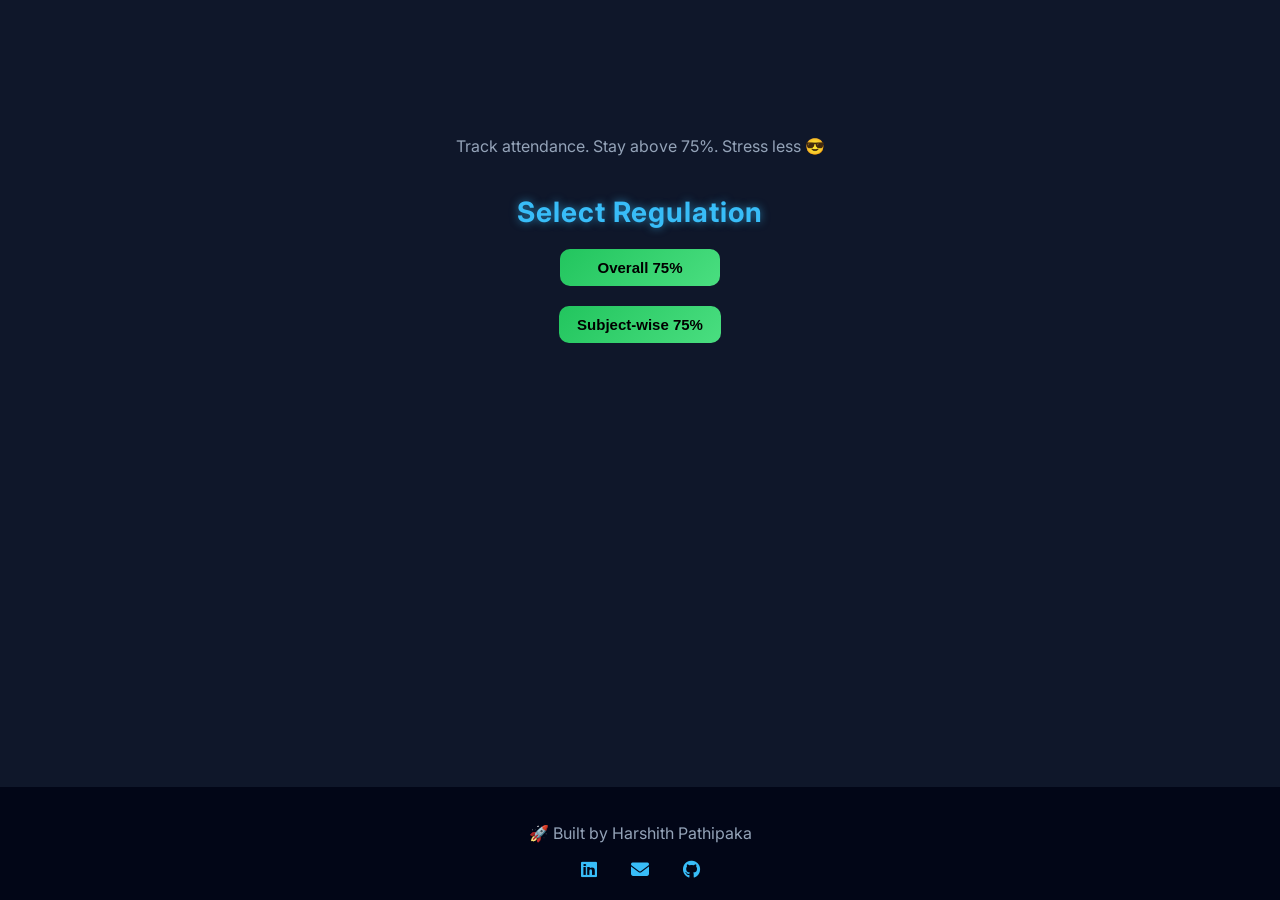
==== docs/index.html @ 1f5c87da "renamed to docs" ====
<!DOCTYPE html>
<html>
<head>
    <title>Attendify – Smart Attendance Tracker</title>
    <link rel="stylesheet" href="style.css">
    <link href="https://fonts.googleapis.com/css2?family=Inter:wght@300;400;600;700&display=swap" rel="stylesheet">
    <link rel="icon" href="https://cdn-icons-png.flaticon.com/512/906/906175.png">
    <link rel="stylesheet" href="https://cdnjs.cloudflare.com/ajax/libs/font-awesome/6.5.0/css/all.min.css">
</head>

<body>
<div id="mainContent">
<!-- 🔵 Intro Section -->
<div id="intro">
    <p style="text-align:center; color:#94a3b8;">
    Track attendance. Stay above 75%. Stress less 😎
</p>
    <h2>Select Regulation</h2>
    <button onclick="selectRegulation('overall')">Overall 75%</button>
    <button onclick="selectRegulation('subject')">Subject-wise 75%</button>
</div>

<!-- 🔵 Mode Section -->
<div id="modeSection" style="display:none;">
    <h2>Select Mode</h2>

    <div class="mode-buttons">   <!-- ✅ ADD THIS -->
        <button onclick="selectMode('known')">I know total semester classes</button>
        <button onclick="selectMode('unknown')">I don't know total classes</button>
    </div>

</div>

<!-- 🔵 Dashboard -->
<div id="dashboard" style="display:none;">

    <h2>Attendance Dashboard</h2>

<div class="input-row">

    <!-- subject -->
    <div id="subjectField">
        <input type="text" id="subject" placeholder="Subject Name">
    </div>

    <!-- total sem -->
    <div id="totalSemField" style="display:none;">
        <input type="number" id="totalSem" placeholder="Total Semester Classes" min="1">
    </div>

    <!-- common -->
    <input type="number" id="total" placeholder="Classes Held" min="1">
    <!-- <input type="number" id="attended" placeholder="Classes Attended" min="0" max="total"> -->
    <input type="number" id="attended" placeholder="Classes Attended" min="0">

    <button onclick="addSubject()">Add</button>

</div>

    <h3>Subjects</h3>
    <div id="subjectsList"></div>

    <h3>Overall</h3>
    <div id="overall"></div>

</div>

        <!-- <p>${status}</p> -->
</div>
<footer>
    <p>🚀 Built by Harshith Pathipaka</p>
    <!-- <a href="https://instagram.com/YOUR_ID" target="_blank">Instagram</a> -->
    <a href="https://www.linkedin.com/in/harshithpathipaka/?lipi=urn%3Ali%3Apage%3Ad_flagship3_profile_view_base_contact_details%3BKUXKOobKQ8uUgg3HI%2FslFg%3D%3D" target="_blank"><i class="fa-brands fa-linkedin"></i></a>
    <a href="mailto:harshithkumarpathipaka@gmail.com"><i class="fa-solid fa-envelope"></i></a>
    <a href="https://github.com/HarshithPathipaka-Git" target="_blank"><i class="fa-brands fa-github"></i></a>
</footer>

<script src="script.js"></script>
</body>


</html>
---- docs/style.css ----
#subjectField, #totalSemField {
    display: flex;
}

@media (max-width: 600px) {
    input {
        width: 100%;
    }

    .input-row {
        flex-direction: column;
        align-items: center;
    }

    .card {
        width: 95%;
        padding: 20px;
    }

    h2 {
        font-size: 20px;
    }
}

#intro {
    display: flex;
    flex-direction: column;
    align-items: center;
    justify-content: center;
    margin-top: 100px;
}

#intro button {
    margin: 10px;
}

#intro button {
    min-width: 160px;
}

* {
    transition: all 0.2s ease;
}

#modeSection {
    display: flex;
    flex-direction: column;
    align-items: center;
    justify-content: center;
    margin-top: 100px;
}

#modeSection div {
    display: flex;
    gap: 20px;
    justify-content: center;
    flex-wrap: wrap;
}

.mode-buttons {
    display: flex;
    justify-content: center;
    gap: 20px;
    margin-top: 20px;
    flex-wrap: wrap;
}

.mode-buttons button {
    min-width: 220px;
}

#title {
    text-align: center;
    color: #94a3b8;
}

/* Layout */
#mainContent {
    flex: 1;
}
html, body {
    height: 100%;
    margin: 0;
}

body {
    display: flex;
    flex-direction: column;
    font-family: 'Inter', sans-serif;
    background: #0f172a;
    color: #e2e8f0;
}

/* Main content */
#mainContent {
    flex: 1;
    padding: 20px;
}

/* Headings */
h1, h2, h3 {
    text-align: center;
    color: #38bdf8;
    margin-bottom: 10px;
}
h2 {
    text-shadow: 0 0 8px rgba(56,189,248,0.6);
}

h2 {
    font-size: 28px;
    letter-spacing: 1px;
}
/* Input row layout */
.input-row {
    display: flex;
    flex-wrap: wrap;
    justify-content: center;
    gap: 10px;
    margin-bottom: 20px;
}

/* Inputs bigger */
input {
    width: 200px;
    font-size: 14px;
}

/* Add button special */
button {
    min-width: 100px;
}

/* Dashboard spacing */
#dashboard {
    text-align: center;
}



/* Section spacing */
#subjectsList, #overall {
    margin-top: 20px;
}
/* Inputs */
input {
    padding: 12px;
    margin: 8px;
    border-radius: 10px;
    border: 1px solid #334155;
    background: #1e293b;
    color: white;
    width: 180px;
}
.input-row {
    display: flex;
    flex-wrap: wrap;
    justify-content: center;
    gap: 15px;
    margin: 25px 0;
}

input {
    width: 240px;   /* 🔥 bigger */
    padding: 14px;
    font-size: 15px;
}

button {
    padding: 12px 22px;
    font-size: 15px;
}
/* Buttons */
button {
    padding: 10px 18px;
    margin: 8px;
    border: none;
    border-radius: 10px;
    background: linear-gradient(135deg, #22c55e, #4ade80);
    color: black;
    font-weight: 600;
    cursor: pointer;
    transition: 0.25s ease;
}

button:hover {
    transform: translateY(-2px);
}
button:hover {
    box-shadow: 0 0 10px #22c55e;
}

/* Cards */
.card {
    background: #1e293b;
    padding: 25px;
    margin: 20px auto;
    border-radius: 18px;
    max-width: 700px;   /* 🔥 bigger */
    width: 90%;
    box-shadow: 0 10px 25px rgba(0,0,0,0.6);
    text-align: center;
}

/* Cards better look */
.card {
    transition: 0.2s;
}

.card:hover {
    transform: translateY(-5px);
}

/* Status */
.safe {
    border-left: 5px solid #22c55e;
}

.low {
    border-left: 5px solid #ef4444;
}

/* Footer */
footer {
    text-align: center;
    padding: 15px;
    background: #020617;
    color: #94a3b8;
}

footer a {
    color: #38bdf8;
    margin: 0 10px;
    text-decoration: none;
}

footer a:hover {
    color: #22c55e;
}

footer {
    padding: 20px;
}

footer a {
    margin: 0 15px;
    font-size: 18px;
}

button:hover {
    box-shadow: 0 0 15px rgba(34,197,94,0.6);
}
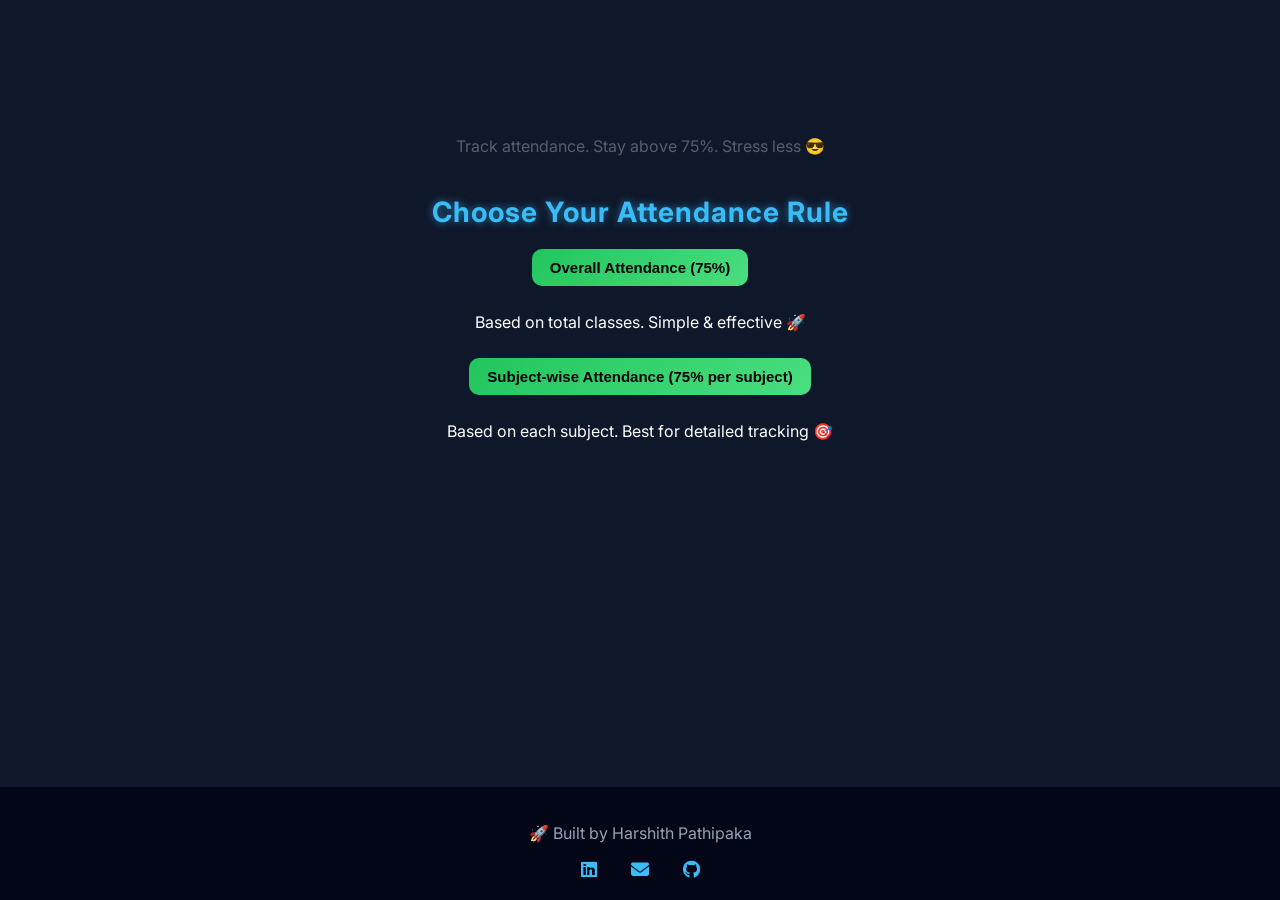
==== commit 26e45213: "updated texture" ====
--- a/docs/index.html
+++ b/docs/index.html
@@ -1,7 +1,13 @@
 <!DOCTYPE html>
 <html>
 <head>
-    <title>Attendify – Smart Attendance Tracker</title>
+
+    <meta name="description" content="Smart attendance tracker for students to maintain 75% attendance easily. Calculate bunk and attendance instantly.">
+    <meta name="keywords" content="attendance calculator, student attendance tracker, bunk calculator, 75 percent attendance">
+    <meta name="author" content="Harshith Pathipaka">
+    <meta name="google-site-verification" content="nuXE02mGs_bcQEK8IQ48N5-ZvFsYmeAwl2HC2RYufxk" />
+
+    <title>Attendify – Attendance Calculator for Students</title>
     <link rel="stylesheet" href="style.css">
     <link href="https://fonts.googleapis.com/css2?family=Inter:wght@300;400;600;700&display=swap" rel="stylesheet">
     <link rel="icon" href="https://cdn-icons-png.flaticon.com/512/906/906175.png">
@@ -12,21 +18,27 @@
 <div id="mainContent">
 <!-- 🔵 Intro Section -->
 <div id="intro">
-    <p style="text-align:center; color:#94a3b8;">
+    <p style="text-align:center; color:#555f6d;">
     Track attendance. Stay above 75%. Stress less 😎
 </p>
-    <h2>Select Regulation</h2>
-    <button onclick="selectRegulation('overall')">Overall 75%</button>
-    <button onclick="selectRegulation('subject')">Subject-wise 75%</button>
+    <h2>Choose Your Attendance Rule</h2>
+    <button onclick="selectRegulation('overall')">Overall Attendance (75%)</button>
+     <p style="text-align:center; color:#ffffff;">
+    Based on total classes. Simple & effective 🚀
+</p>
+    <button onclick="selectRegulation('subject')">Subject-wise Attendance (75% per subject)</button>
+     <p style="text-align:center; color:#ffffff;">
+    Based on each subject. Best for detailed tracking 🎯
+</p>
 </div>
 
 <!-- 🔵 Mode Section -->
 <div id="modeSection" style="display:none;">
-    <h2>Select Mode</h2>
+    <h2>Choose Input Method</h2>
 
     <div class="mode-buttons">   <!-- ✅ ADD THIS -->
-        <button onclick="selectMode('known')">I know total semester classes</button>
-        <button onclick="selectMode('unknown')">I don't know total classes</button>
+        <button onclick="selectMode('known')">I know total classes</button>
+        <button onclick="selectMode('unknown')">I want to estimate</button>
     </div>
 
 </div>
--- a/docs/style.css
+++ b/docs/style.css
@@ -32,11 +32,9 @@
 
 #intro button {
     margin: 10px;
-}
-
-#intro button {
     min-width: 160px;
 }
+
 
 * {
     transition: all 0.2s ease;
@@ -50,12 +48,12 @@
     margin-top: 100px;
 }
 
-#modeSection div {
+/* #modeSection div {
     display: flex;
     gap: 20px;
     justify-content: center;
     flex-wrap: wrap;
-}
+} */
 
 .mode-buttons {
     display: flex;
@@ -66,7 +64,7 @@
 }
 
 .mode-buttons button {
-    min-width: 220px;
+    min-width: 150px;
 }
 
 #title {
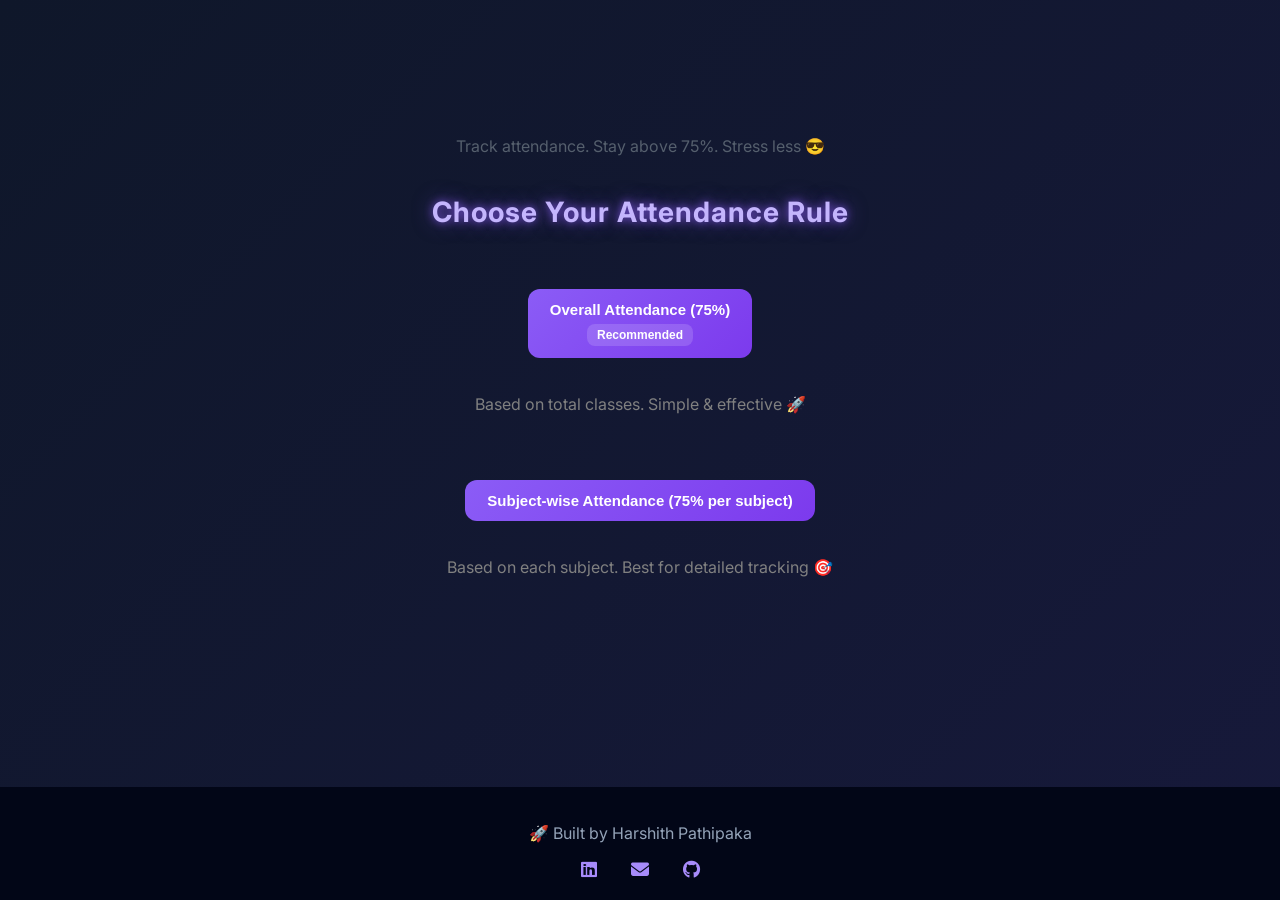
==== commit ef9dac3f: "purple theme" ====
--- a/docs/index.html
+++ b/docs/index.html
@@ -15,6 +15,8 @@
 </head>
 
 <body>
+
+    
 <div id="mainContent">
 <!-- 🔵 Intro Section -->
 <div id="intro">
@@ -22,12 +24,12 @@
     Track attendance. Stay above 75%. Stress less 😎
 </p>
     <h2>Choose Your Attendance Rule</h2>
-    <button onclick="selectRegulation('overall')">Overall Attendance (75%)</button>
-     <p style="text-align:center; color:#ffffff;">
+    <button onclick="selectRegulation('overall')">Overall Attendance (75%) <div class="recommended">Recommended</div> </button>
+     <p style="text-align:center; color:grey;">
     Based on total classes. Simple & effective 🚀
 </p>
     <button onclick="selectRegulation('subject')">Subject-wise Attendance (75% per subject)</button>
-     <p style="text-align:center; color:#ffffff;">
+     <p style="text-align:center; color:grey;">
     Based on each subject. Best for detailed tracking 🎯
 </p>
 </div>
--- a/docs/style.css
+++ b/docs/style.css
@@ -33,8 +33,9 @@
 #intro button {
     margin: 10px;
     min-width: 160px;
-}
-
+    margin-bottom: 20px;
+    margin-top: 50px;
+}
 
 * {
     transition: all 0.2s ease;
@@ -48,12 +49,12 @@
     margin-top: 100px;
 }
 
-/* #modeSection div {
+#modeSection div {
     display: flex;
     gap: 20px;
     justify-content: center;
     flex-wrap: wrap;
-} */
+}
 
 .mode-buttons {
     display: flex;
@@ -61,9 +62,6 @@
     gap: 20px;
     margin-top: 20px;
     flex-wrap: wrap;
-}
-
-.mode-buttons button {
     min-width: 150px;
 }
 
@@ -73,9 +71,6 @@
 }
 
 /* Layout */
-#mainContent {
-    flex: 1;
-}
 html, body {
     height: 100%;
     margin: 0;
@@ -89,7 +84,20 @@
     color: #e2e8f0;
 }
 
-/* Main content */
+body {
+  background: linear-gradient(-45deg, #0f172a, #1e1b4b, #0f172a);
+  background-size: 400% 400%;
+  animation: gradientBG 8s ease infinite;
+}
+
+@keyframes gradientBG {
+  0% { background-position: 0% 50%; }
+  50% { background-position: 100% 50%; }
+  100% { background-position: 0% 50%; }
+}
+
+
+
 #mainContent {
     flex: 1;
     padding: 20px;
@@ -98,94 +106,83 @@
 /* Headings */
 h1, h2, h3 {
     text-align: center;
-    color: #38bdf8;
+    color: #a78bfa;
     margin-bottom: 10px;
 }
+
 h2 {
-    text-shadow: 0 0 8px rgba(56,189,248,0.6);
-}
-
-h2 {
+    text-shadow: 0 0 10px rgba(139, 92, 246, 0.7);
     font-size: 28px;
     letter-spacing: 1px;
 }
+h2 {
+  color: #c4b5fd;
+  text-shadow: 
+    0 0 8px rgba(139,92,246,0.8),
+    0 0 20px rgba(139,92,246,0.5);
+}
+
 /* Input row layout */
 .input-row {
     display: flex;
     flex-wrap: wrap;
     justify-content: center;
-    gap: 10px;
-    margin-bottom: 20px;
-}
-
-/* Inputs bigger */
-input {
-    width: 200px;
-    font-size: 14px;
-}
-
-/* Add button special */
-button {
-    min-width: 100px;
-}
-
-/* Dashboard spacing */
-#dashboard {
-    text-align: center;
-}
-
-
-
-/* Section spacing */
-#subjectsList, #overall {
-    margin-top: 20px;
-}
+    gap: 15px;
+    margin: 25px 0;
+}
+
 /* Inputs */
 input {
-    padding: 12px;
+    width: 240px;
+    padding: 14px;
     margin: 8px;
+    font-size: 15px;
     border-radius: 10px;
     border: 1px solid #334155;
     background: #1e293b;
-    color: white;
-    width: 180px;
-}
-.input-row {
-    display: flex;
-    flex-wrap: wrap;
-    justify-content: center;
-    gap: 15px;
-    margin: 25px 0;
-}
-
-input {
-    width: 240px;   /* 🔥 bigger */
-    padding: 14px;
-    font-size: 15px;
-}
-
+    color: #e2e8f0;
+}
+
+/* Buttons */
 button {
     padding: 12px 22px;
+    margin: 8px;
     font-size: 15px;
-}
-/* Buttons */
-button {
-    padding: 10px 18px;
-    margin: 8px;
+    min-width: 100px;
     border: none;
-    border-radius: 10px;
-    background: linear-gradient(135deg, #22c55e, #4ade80);
-    color: black;
+    border-radius: 12px;
+    background: linear-gradient(135deg, #8b5cf6, #7c3aed);
+    color: white;
     font-weight: 600;
     cursor: pointer;
     transition: 0.25s ease;
 }
 
+button {
+  display: flex;
+  flex-direction: column;
+  align-items: center;
+}
+.recommended {
+  background: rgba(255, 255, 255, 0.15);
+  padding: 4px 10px;
+  border-radius: 8px;
+  font-size: 0.75rem;
+  margin-top: 6px;
+}
+
 button:hover {
-    transform: translateY(-2px);
-}
-button:hover {
-    box-shadow: 0 0 10px #22c55e;
+    transform: translateY(-3px) scale(1.05);
+    box-shadow: 0 0 20px rgba(139, 92, 246, 0.7);
+}
+
+/* Dashboard spacing */
+#dashboard {
+    text-align: center;
+}
+
+#subjectsList, #overall {
+    margin-top: 20px;
 }
 
 /* Cards */
@@ -194,14 +191,10 @@
     padding: 25px;
     margin: 20px auto;
     border-radius: 18px;
-    max-width: 700px;   /* 🔥 bigger */
+    max-width: 700px;
     width: 90%;
     box-shadow: 0 10px 25px rgba(0,0,0,0.6);
     text-align: center;
-}
-
-/* Cards better look */
-.card {
     transition: 0.2s;
 }
 
@@ -211,7 +204,7 @@
 
 /* Status */
 .safe {
-    border-left: 5px solid #22c55e;
+    border-left: 5px solid #8b5cf6;
 }
 
 .low {
@@ -221,30 +214,19 @@
 /* Footer */
 footer {
     text-align: center;
-    padding: 15px;
+    padding: 20px;
     background: #020617;
     color: #94a3b8;
 }
 
 footer a {
-    color: #38bdf8;
-    margin: 0 10px;
-    text-decoration: none;
-}
-
-footer a:hover {
-    color: #22c55e;
-}
-
-footer {
-    padding: 20px;
-}
-
-footer a {
+    color: #a78bfa;
     margin: 0 15px;
     font-size: 18px;
-}
-
-button:hover {
-    box-shadow: 0 0 15px rgba(34,197,94,0.6);
+    text-decoration: none;
+}
+
+footer a:hover {
+    color: #c4b5fd;
+    text-shadow: 0 0 10px rgba(196, 181, 253, 0.8);
 }
